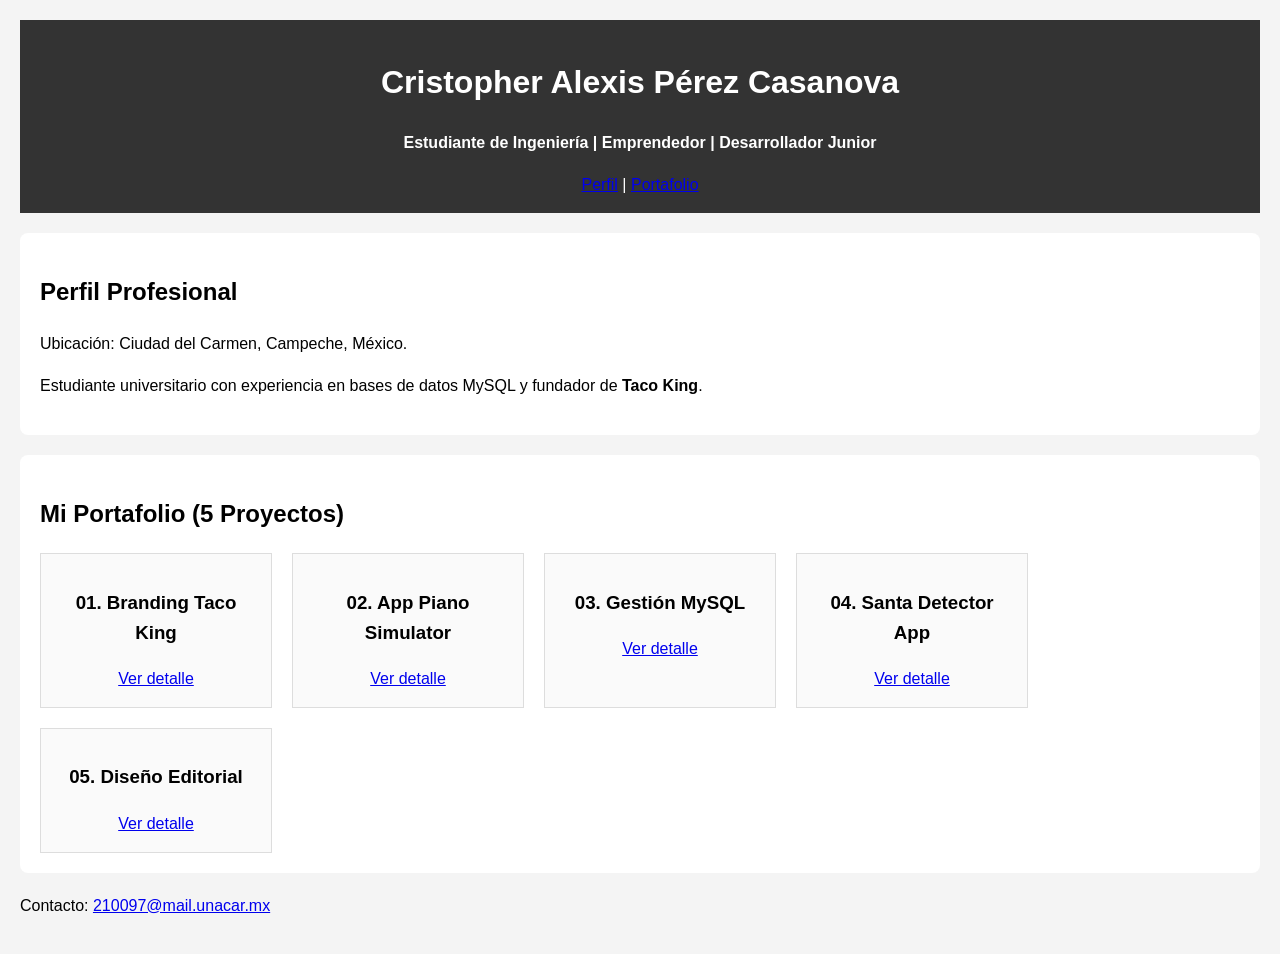
==== index.html @ 4bbd2e5c "Mi CV terminado con imagenes" ====
<!DOCTYPE html>
<html lang="es">
<head>
    <meta charset="UTF-8">
    <meta name="viewport" content="width=device-width, initial-scale=1.0">
    <title>CV | Cristopher Pérez Casanova</title>
    <link rel="stylesheet" href="estilo.css">
</head>
<body>

    <header>
        <h1>Cristopher Alexis Pérez Casanova</h1>
        <p><strong>Estudiante de Ingeniería | Emprendedor | Desarrollador Junior</strong></p>
        <nav>
            <a href="#perfil">Perfil</a> | <a href="#proyectos">Portafolio</a>
        </nav>
    </header>

    <main>
        <section id="perfil">
            <h2>Perfil Profesional</h2>
            <p>Ubicación: Ciudad del Carmen, Campeche, México.</p>
            <p>Estudiante universitario con experiencia en bases de datos MySQL y fundador de <strong>Taco King</strong>.</p>
        </section>

        <section id="proyectos">
            <h2>Mi Portafolio (5 Proyectos)</h2>
            <div style="display: flex; gap: 20px; flex-wrap: wrap;">
                <article>
                    <h3>01. Branding Taco King</h3>
                    <a href="proyecto1.html">Ver detalle</a>
                </article>
                <article>
                    <h3>02. App Piano Simulator</h3>
                    <a href="proyecto2.html">Ver detalle</a>
                </article>
                <article>
                    <h3>03. Gestión MySQL</h3>
                    <a href="proyecto3.html">Ver detalle</a>
                </article>
                <article>
                    <h3>04. Santa Detector App</h3>
                    <a href="proyecto4.html">Ver detalle</a>
                </article>
                <article>
                    <h3>05. Diseño Editorial</h3>
                    <a href="proyecto5.html">Ver detalle</a>
                </article>
            </div>
        </section>
    </main>

    <footer>
        <p>Contacto: <a href="mailto:210097@mail.unacar.mx">210097@mail.unacar.mx</a></p>
    </footer>

</body>
</html>
---- estilo.css ----
/* Estilos generales */
body {
    font-family: Arial, sans-serif;
    line-height: 1.6;
    margin: 0;
    padding: 20px;
    background-color: #f4f4f4;
}

header {
    background: #333;
    color: #fff;
    padding: 1rem;
    text-align: center;
}

section {
    background: #fff;
    margin: 20px 0;
    padding: 20px;
    border-radius: 8px;
}

/* Aplicando FLEX a la galería de proyectos */
.galeria {
    display: flex;
    flex-wrap: wrap;
    gap: 20px;
    justify-content: space-around;
}

article {
    border: 1px solid #ddd;
    padding: 15px;
    background: #fafafa;
    width: 200px;
    text-align: center;
}
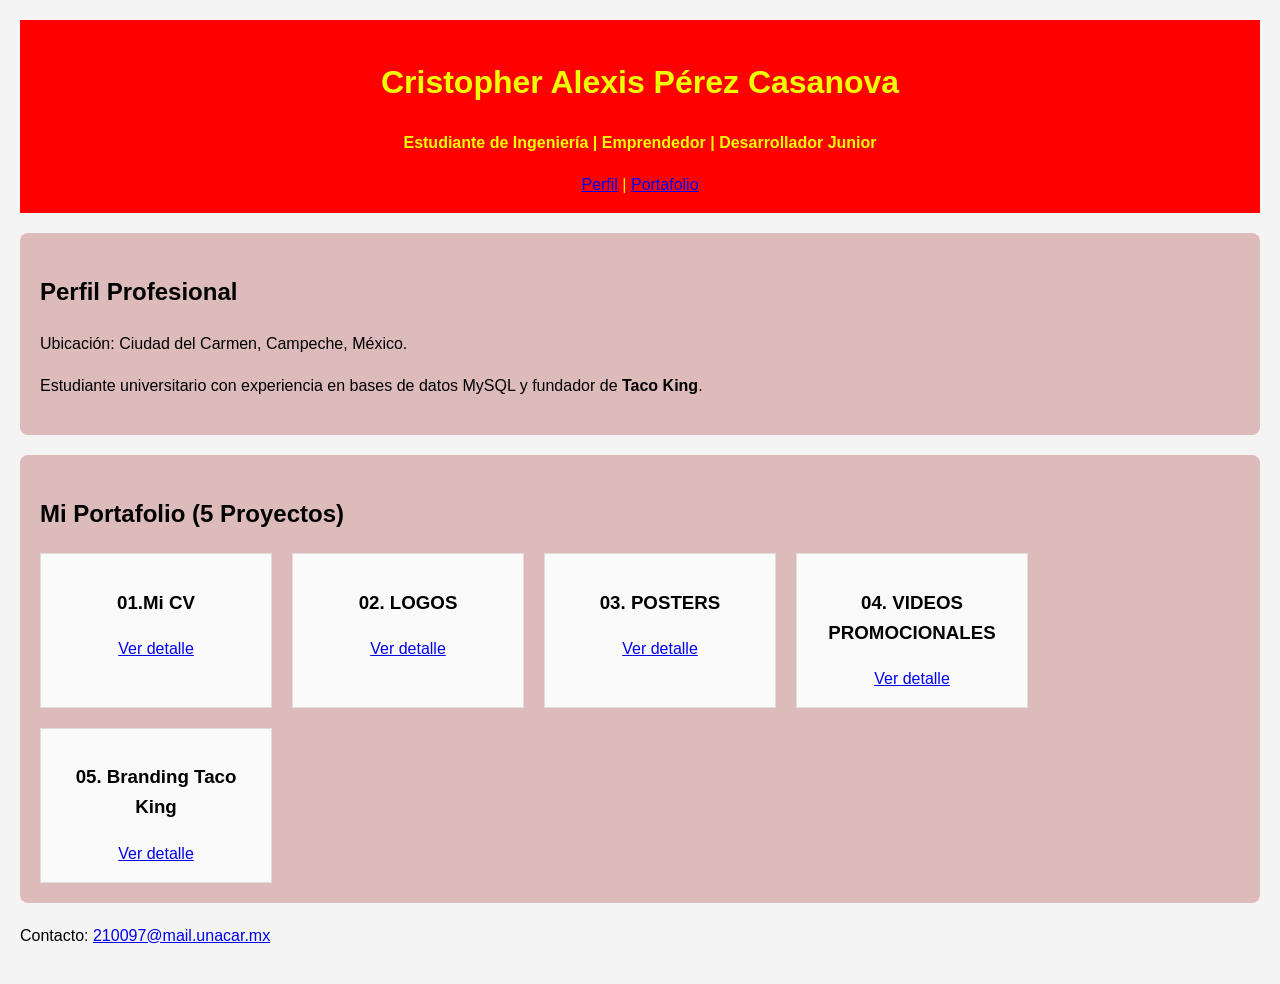
==== commit a24d4968: "Actualización de títulos en proyectos" ====
--- a/index.html
+++ b/index.html
@@ -27,23 +27,23 @@
             <h2>Mi Portafolio (5 Proyectos)</h2>
             <div style="display: flex; gap: 20px; flex-wrap: wrap;">
                 <article>
-                    <h3>01. Branding Taco King</h3>
+                    <h3>01.Mi CV</h3>
                     <a href="proyecto1.html">Ver detalle</a>
                 </article>
                 <article>
-                    <h3>02. App Piano Simulator</h3>
+                    <h3>02. LOGOS</h3>
                     <a href="proyecto2.html">Ver detalle</a>
                 </article>
                 <article>
-                    <h3>03. Gestión MySQL</h3>
+                    <h3>03. POSTERS</h3>
                     <a href="proyecto3.html">Ver detalle</a>
                 </article>
                 <article>
-                    <h3>04. Santa Detector App</h3>
+                    <h3>04. VIDEOS PROMOCIONALES</h3>
                     <a href="proyecto4.html">Ver detalle</a>
                 </article>
                 <article>
-                    <h3>05. Diseño Editorial</h3>
+                    <h3>05. Branding Taco King</h3>
                     <a href="proyecto5.html">Ver detalle</a>
                 </article>
             </div>
--- a/estilo.css
+++ b/estilo.css
@@ -8,14 +8,14 @@
 }
 
 header {
-    background: #333;
-    color: #fff;
+    background: #ff0000;
+    color: #eeff00;
     padding: 1rem;
     text-align: center;
 }
 
 section {
-    background: #fff;
+    background: #ddbbbb;
     margin: 20px 0;
     padding: 20px;
     border-radius: 8px;
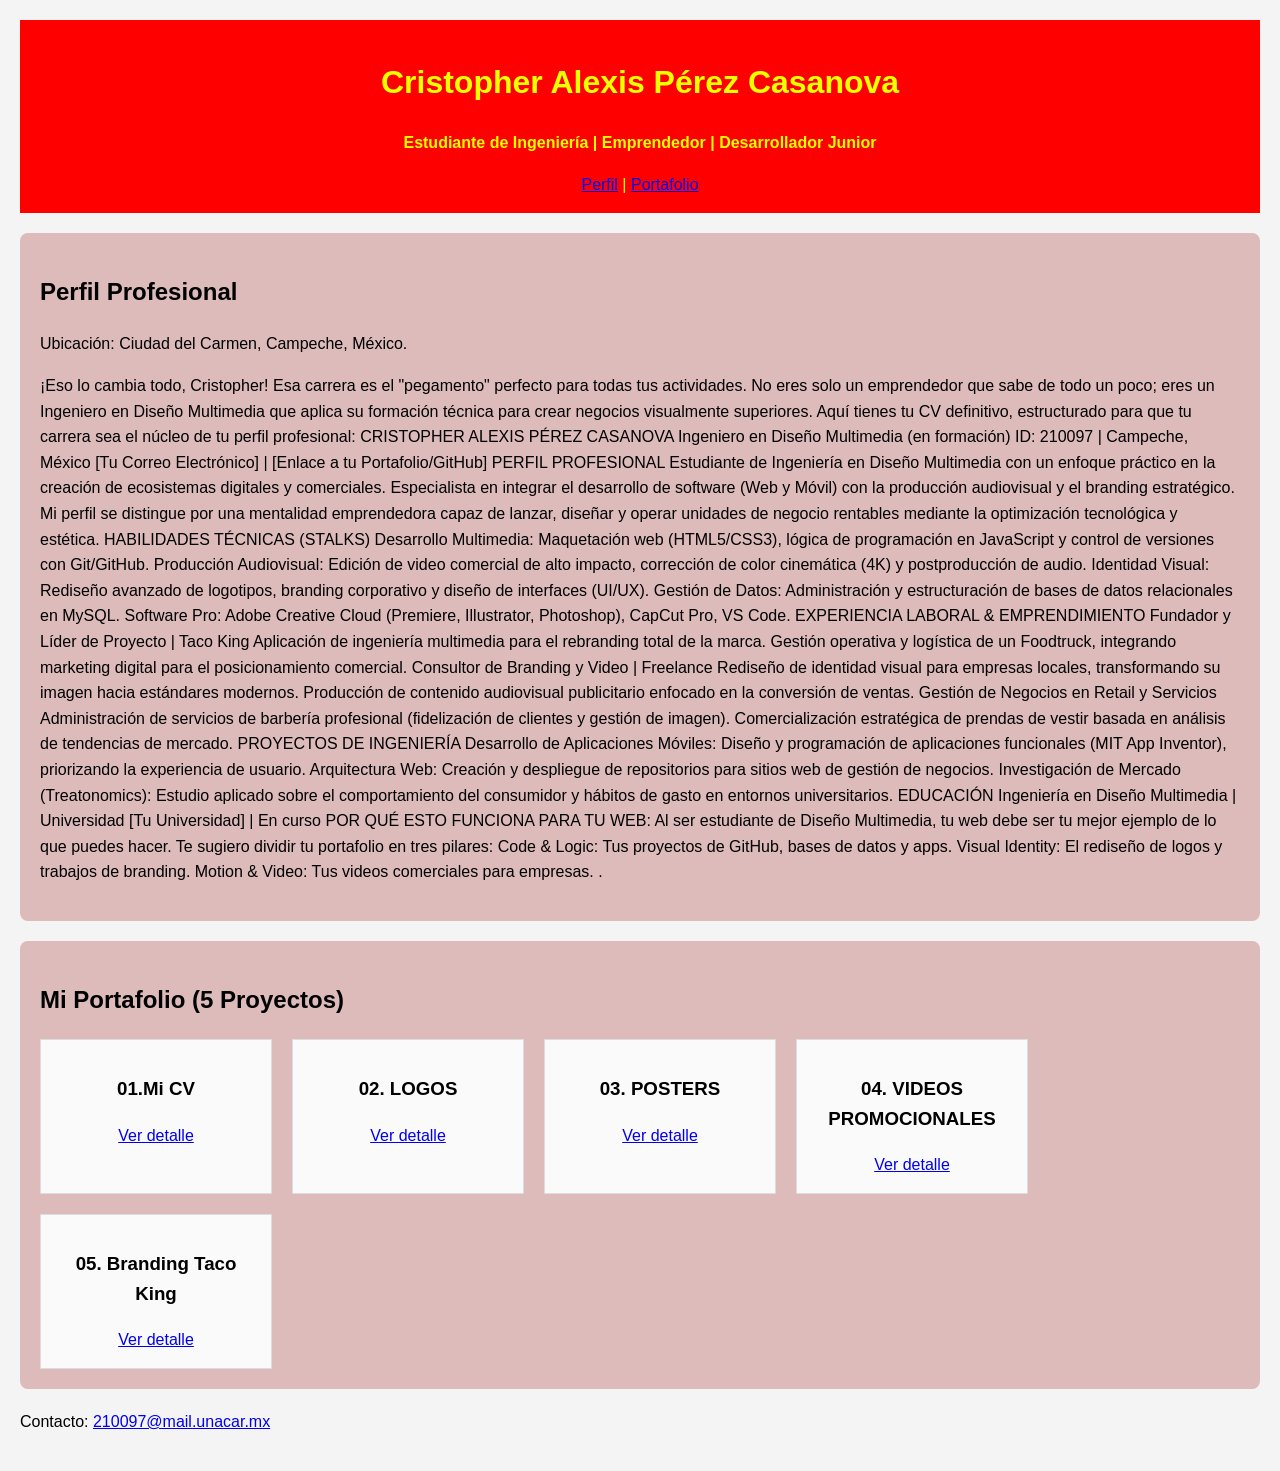
==== commit 75b6984b: "Actualización de información y títulos" ====
--- a/index.html
+++ b/index.html
@@ -20,7 +20,66 @@
         <section id="perfil">
             <h2>Perfil Profesional</h2>
             <p>Ubicación: Ciudad del Carmen, Campeche, México.</p>
-            <p>Estudiante universitario con experiencia en bases de datos MySQL y fundador de <strong>Taco King</strong>.</p>
+            <p>¡Eso lo cambia todo, Cristopher! Esa carrera es el "pegamento" perfecto para todas tus actividades. No eres solo un emprendedor que sabe de todo un poco; eres un Ingeniero en Diseño Multimedia que aplica su formación técnica para crear negocios visualmente superiores.
+
+Aquí tienes tu CV definitivo, estructurado para que tu carrera sea el núcleo de tu perfil profesional:
+
+CRISTOPHER ALEXIS PÉREZ CASANOVA
+Ingeniero en Diseño Multimedia (en formación)
+ID: 210097 | Campeche, México
+[Tu Correo Electrónico] | [Enlace a tu Portafolio/GitHub]
+
+PERFIL PROFESIONAL
+Estudiante de Ingeniería en Diseño Multimedia con un enfoque práctico en la creación de ecosistemas digitales y comerciales. Especialista en integrar el desarrollo de software (Web y Móvil) con la producción audiovisual y el branding estratégico. Mi perfil se distingue por una mentalidad emprendedora capaz de lanzar, diseñar y operar unidades de negocio rentables mediante la optimización tecnológica y estética.
+
+HABILIDADES TÉCNICAS (STALKS)
+Desarrollo Multimedia: Maquetación web (HTML5/CSS3), lógica de programación en JavaScript y control de versiones con Git/GitHub.
+
+Producción Audiovisual: Edición de video comercial de alto impacto, corrección de color cinemática (4K) y postproducción de audio.
+
+Identidad Visual: Rediseño avanzado de logotipos, branding corporativo y diseño de interfaces (UI/UX).
+
+Gestión de Datos: Administración y estructuración de bases de datos relacionales en MySQL.
+
+Software Pro: Adobe Creative Cloud (Premiere, Illustrator, Photoshop), CapCut Pro, VS Code.
+
+EXPERIENCIA LABORAL & EMPRENDIMIENTO
+Fundador y Líder de Proyecto | Taco King
+
+Aplicación de ingeniería multimedia para el rebranding total de la marca.
+
+Gestión operativa y logística de un Foodtruck, integrando marketing digital para el posicionamiento comercial.
+
+Consultor de Branding y Video | Freelance
+
+Rediseño de identidad visual para empresas locales, transformando su imagen hacia estándares modernos.
+
+Producción de contenido audiovisual publicitario enfocado en la conversión de ventas.
+
+Gestión de Negocios en Retail y Servicios
+
+Administración de servicios de barbería profesional (fidelización de clientes y gestión de imagen).
+
+Comercialización estratégica de prendas de vestir basada en análisis de tendencias de mercado.
+
+PROYECTOS DE INGENIERÍA
+Desarrollo de Aplicaciones Móviles: Diseño y programación de aplicaciones funcionales (MIT App Inventor), priorizando la experiencia de usuario.
+
+Arquitectura Web: Creación y despliegue de repositorios para sitios web de gestión de negocios.
+
+Investigación de Mercado (Treatonomics): Estudio aplicado sobre el comportamiento del consumidor y hábitos de gasto en entornos universitarios.
+
+EDUCACIÓN
+Ingeniería en Diseño Multimedia | Universidad [Tu Universidad] | En curso
+
+POR QUÉ ESTO FUNCIONA PARA TU WEB:
+Al ser estudiante de Diseño Multimedia, tu web debe ser tu mejor ejemplo de lo que puedes hacer. Te sugiero dividir tu portafolio en tres pilares:
+
+Code & Logic: Tus proyectos de GitHub, bases de datos y apps.
+
+Visual Identity: El rediseño de logos y trabajos de branding.
+
+Motion & Video: Tus videos comerciales para empresas. .</p>
         </section>
 
         <section id="proyectos">
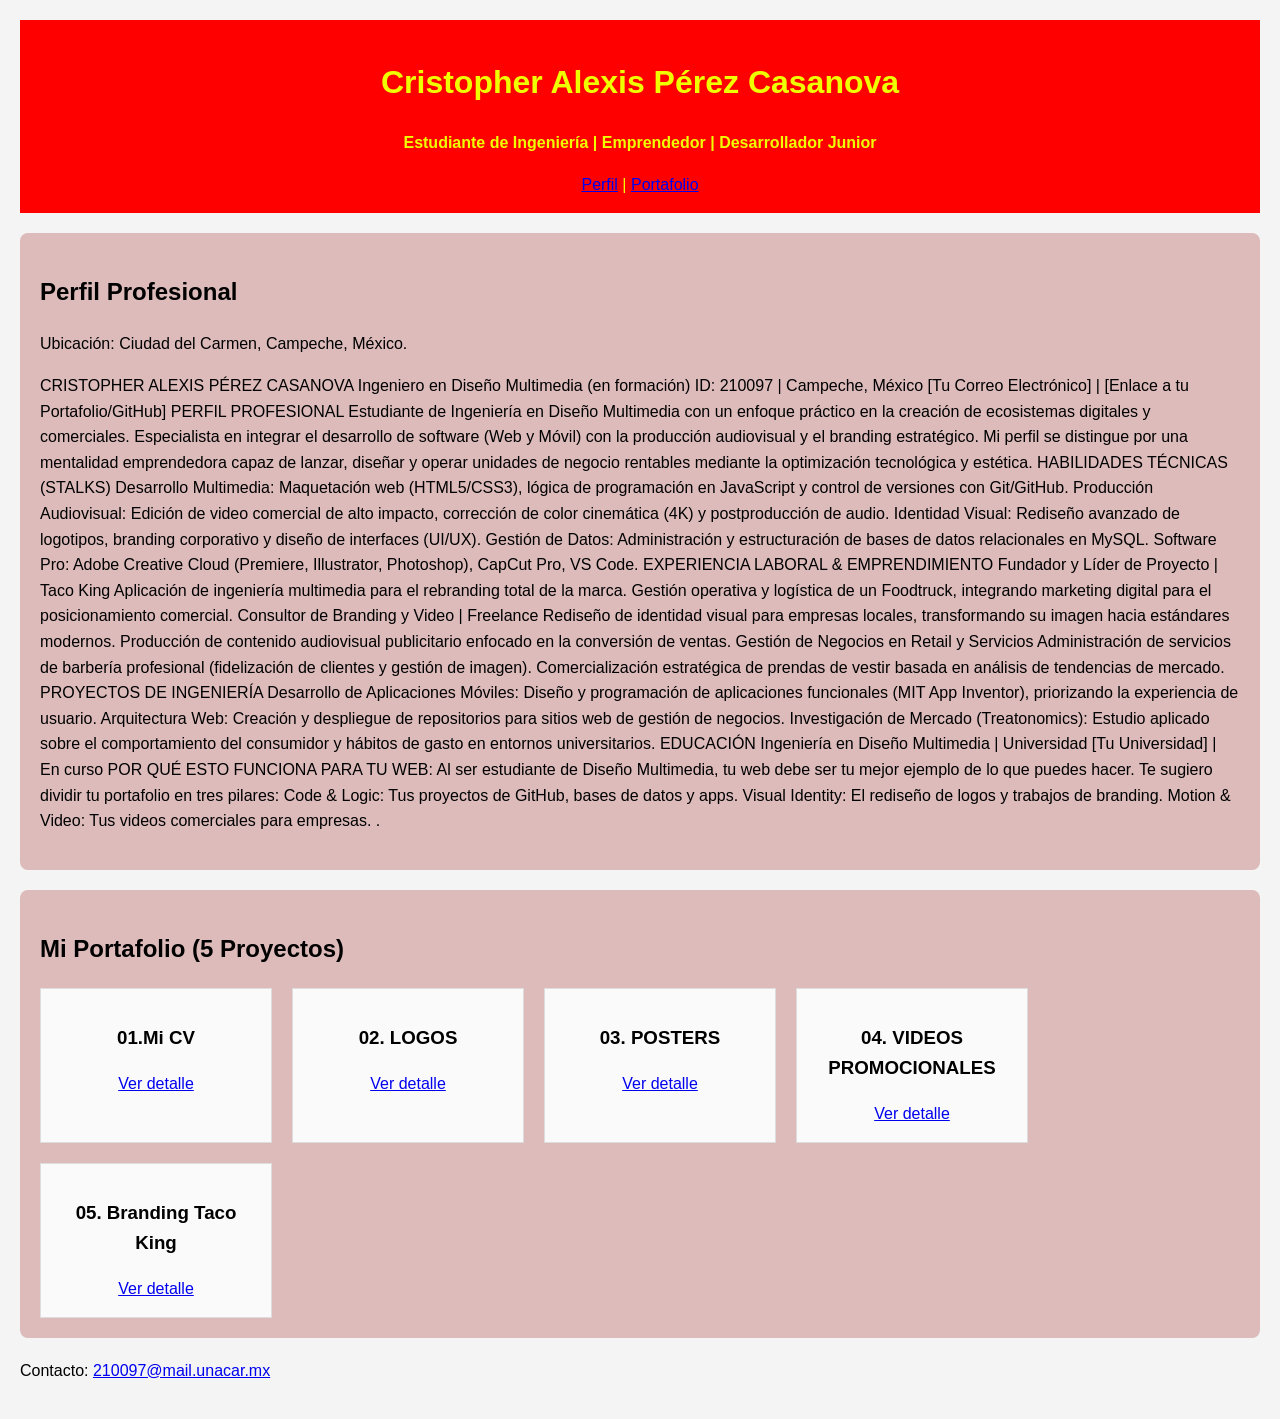
==== commit 95a0b45a: "Actualización de información y títulos" ====
--- a/index.html
+++ b/index.html
@@ -20,11 +20,7 @@
         <section id="perfil">
             <h2>Perfil Profesional</h2>
             <p>Ubicación: Ciudad del Carmen, Campeche, México.</p>
-            <p>¡Eso lo cambia todo, Cristopher! Esa carrera es el "pegamento" perfecto para todas tus actividades. No eres solo un emprendedor que sabe de todo un poco; eres un Ingeniero en Diseño Multimedia que aplica su formación técnica para crear negocios visualmente superiores.
-
-Aquí tienes tu CV definitivo, estructurado para que tu carrera sea el núcleo de tu perfil profesional:
-
-CRISTOPHER ALEXIS PÉREZ CASANOVA
+            <p>CRISTOPHER ALEXIS PÉREZ CASANOVA
 Ingeniero en Diseño Multimedia (en formación)
 ID: 210097 | Campeche, México
 [Tu Correo Electrónico] | [Enlace a tu Portafolio/GitHub]
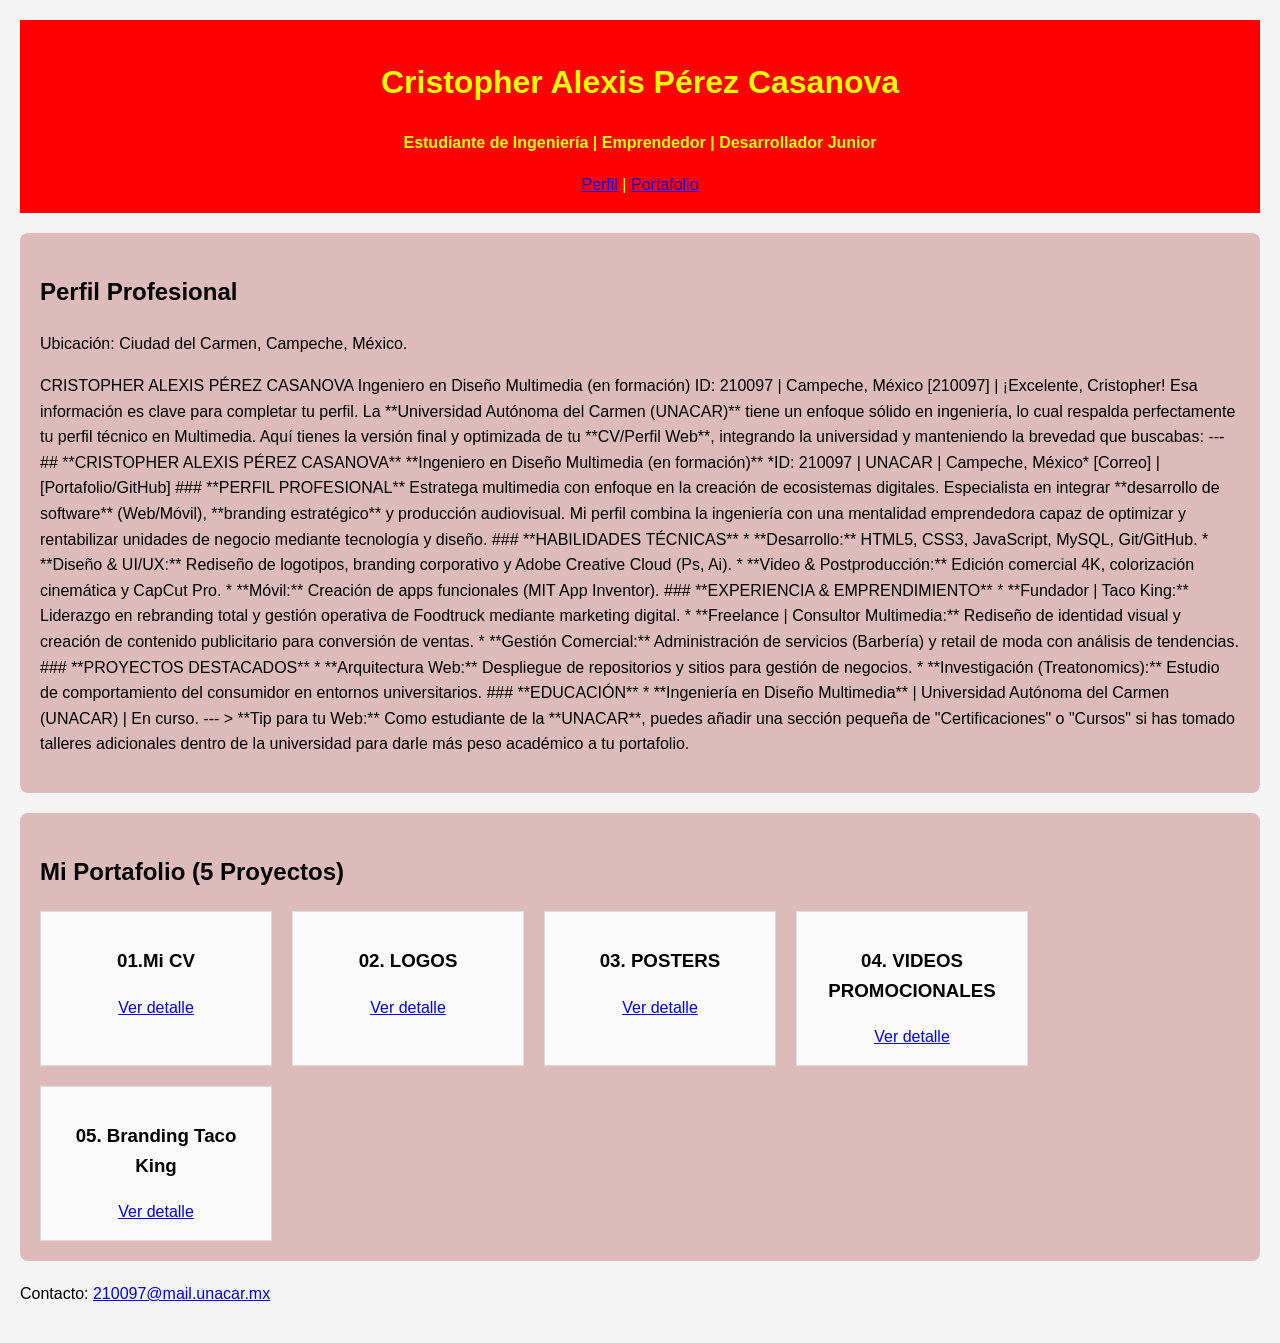
==== commit 457fbb63: "Actualización de información y títulos" ====
--- a/index.html
+++ b/index.html
@@ -23,59 +23,43 @@
             <p>CRISTOPHER ALEXIS PÉREZ CASANOVA
 Ingeniero en Diseño Multimedia (en formación)
 ID: 210097 | Campeche, México
-[Tu Correo Electrónico] | [Enlace a tu Portafolio/GitHub]
+[210097] | 
 
-PERFIL PROFESIONAL
-Estudiante de Ingeniería en Diseño Multimedia con un enfoque práctico en la creación de ecosistemas digitales y comerciales. Especialista en integrar el desarrollo de software (Web y Móvil) con la producción audiovisual y el branding estratégico. Mi perfil se distingue por una mentalidad emprendedora capaz de lanzar, diseñar y operar unidades de negocio rentables mediante la optimización tecnológica y estética.
+¡Excelente, Cristopher! Esa información es clave para completar tu perfil. La **Universidad Autónoma del Carmen (UNACAR)** tiene un enfoque sólido en ingeniería, lo cual respalda perfectamente tu perfil técnico en Multimedia.
 
-HABILIDADES TÉCNICAS (STALKS)
-Desarrollo Multimedia: Maquetación web (HTML5/CSS3), lógica de programación en JavaScript y control de versiones con Git/GitHub.
+Aquí tienes la versión final y optimizada de tu **CV/Perfil Web**, integrando la universidad y manteniendo la brevedad que buscabas:
 
-Producción Audiovisual: Edición de video comercial de alto impacto, corrección de color cinemática (4K) y postproducción de audio.
+---
 
-Identidad Visual: Rediseño avanzado de logotipos, branding corporativo y diseño de interfaces (UI/UX).
+## **CRISTOPHER ALEXIS PÉREZ CASANOVA**
+**Ingeniero en Diseño Multimedia (en formación)**
+*ID: 210097 | UNACAR | Campeche, México*
+[Correo] | [Portafolio/GitHub]
 
-Gestión de Datos: Administración y estructuración de bases de datos relacionales en MySQL.
+### **PERFIL PROFESIONAL**
+Estratega multimedia con enfoque en la creación de ecosistemas digitales. Especialista en integrar **desarrollo de software** (Web/Móvil), **branding estratégico** y producción audiovisual. Mi perfil combina la ingeniería con una mentalidad emprendedora capaz de optimizar y rentabilizar unidades de negocio mediante tecnología y diseño.
 
-Software Pro: Adobe Creative Cloud (Premiere, Illustrator, Photoshop), CapCut Pro, VS Code.
+### **HABILIDADES TÉCNICAS**
+* **Desarrollo:** HTML5, CSS3, JavaScript, MySQL, Git/GitHub.
+* **Diseño & UI/UX:** Rediseño de logotipos, branding corporativo y Adobe Creative Cloud (Ps, Ai).
+* **Video & Postproducción:** Edición comercial 4K, colorización cinemática y CapCut Pro.
+* **Móvil:** Creación de apps funcionales (MIT App Inventor).
 
-EXPERIENCIA LABORAL & EMPRENDIMIENTO
-Fundador y Líder de Proyecto | Taco King
+### **EXPERIENCIA & EMPRENDIMIENTO**
+* **Fundador | Taco King:** Liderazgo en rebranding total y gestión operativa de Foodtruck mediante marketing digital.
+* **Freelance | Consultor Multimedia:** Rediseño de identidad visual y creación de contenido publicitario para conversión de ventas.
+* **Gestión Comercial:** Administración de servicios (Barbería) y retail de moda con análisis de tendencias.
 
-Aplicación de ingeniería multimedia para el rebranding total de la marca.
+### **PROYECTOS DESTACADOS**
+* **Arquitectura Web:** Despliegue de repositorios y sitios para gestión de negocios.
+* **Investigación (Treatonomics):** Estudio de comportamiento del consumidor en entornos universitarios.
 
-Gestión operativa y logística de un Foodtruck, integrando marketing digital para el posicionamiento comercial.
+### **EDUCACIÓN**
+* **Ingeniería en Diseño Multimedia** | Universidad Autónoma del Carmen (UNACAR) | En curso.
 
-Consultor de Branding y Video | Freelance
+---
 
-Rediseño de identidad visual para empresas locales, transformando su imagen hacia estándares modernos.
-
-Producción de contenido audiovisual publicitario enfocado en la conversión de ventas.
-
-Gestión de Negocios en Retail y Servicios
-
-Administración de servicios de barbería profesional (fidelización de clientes y gestión de imagen).
-
-Comercialización estratégica de prendas de vestir basada en análisis de tendencias de mercado.
-
-PROYECTOS DE INGENIERÍA
-Desarrollo de Aplicaciones Móviles: Diseño y programación de aplicaciones funcionales (MIT App Inventor), priorizando la experiencia de usuario.
-
-Arquitectura Web: Creación y despliegue de repositorios para sitios web de gestión de negocios.
-
-Investigación de Mercado (Treatonomics): Estudio aplicado sobre el comportamiento del consumidor y hábitos de gasto en entornos universitarios.
-
-EDUCACIÓN
-Ingeniería en Diseño Multimedia | Universidad [Tu Universidad] | En curso
-
-POR QUÉ ESTO FUNCIONA PARA TU WEB:
-Al ser estudiante de Diseño Multimedia, tu web debe ser tu mejor ejemplo de lo que puedes hacer. Te sugiero dividir tu portafolio en tres pilares:
-
-Code & Logic: Tus proyectos de GitHub, bases de datos y apps.
-
-Visual Identity: El rediseño de logos y trabajos de branding.
-
-Motion & Video: Tus videos comerciales para empresas. .</p>
+> **Tip para tu Web:** Como estudiante de la **UNACAR**, puedes añadir una sección pequeña de "Certificaciones" o "Cursos" si has tomado talleres adicionales dentro de la universidad para darle más peso académico a tu portafolio.</p>
         </section>
 
         <section id="proyectos">
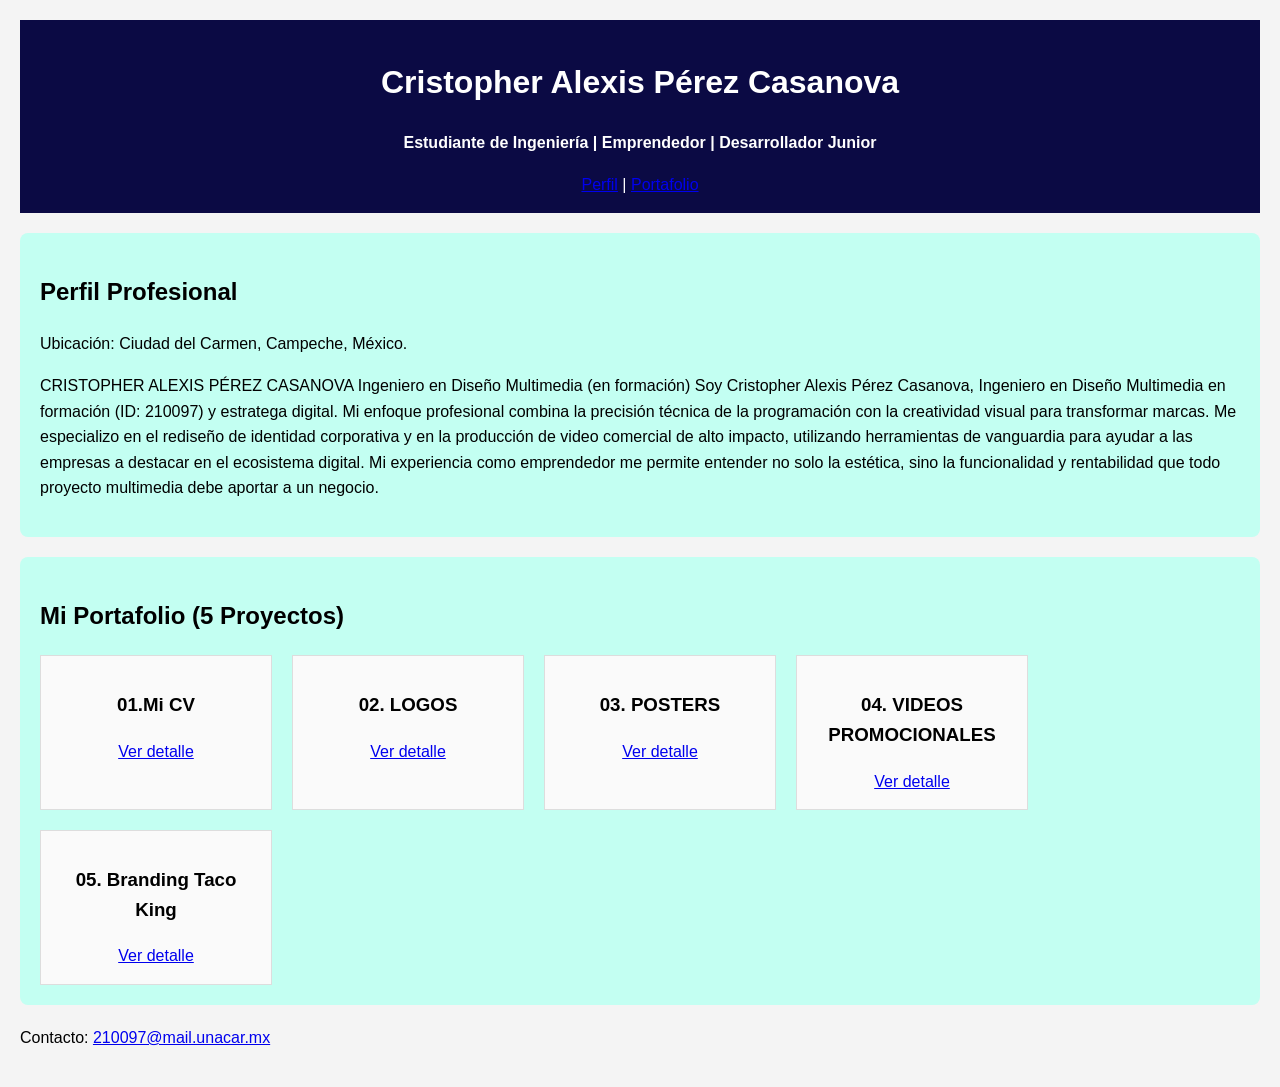
==== commit 60e6f9ac: "Actualización de información y títulos" ====
--- a/index.html
+++ b/index.html
@@ -22,44 +22,7 @@
             <p>Ubicación: Ciudad del Carmen, Campeche, México.</p>
             <p>CRISTOPHER ALEXIS PÉREZ CASANOVA
 Ingeniero en Diseño Multimedia (en formación)
-ID: 210097 | Campeche, México
-[210097] | 
-
-¡Excelente, Cristopher! Esa información es clave para completar tu perfil. La **Universidad Autónoma del Carmen (UNACAR)** tiene un enfoque sólido en ingeniería, lo cual respalda perfectamente tu perfil técnico en Multimedia.
-
-Aquí tienes la versión final y optimizada de tu **CV/Perfil Web**, integrando la universidad y manteniendo la brevedad que buscabas:
-
----
-
-## **CRISTOPHER ALEXIS PÉREZ CASANOVA**
-**Ingeniero en Diseño Multimedia (en formación)**
-*ID: 210097 | UNACAR | Campeche, México*
-[Correo] | [Portafolio/GitHub]
-
-### **PERFIL PROFESIONAL**
-Estratega multimedia con enfoque en la creación de ecosistemas digitales. Especialista en integrar **desarrollo de software** (Web/Móvil), **branding estratégico** y producción audiovisual. Mi perfil combina la ingeniería con una mentalidad emprendedora capaz de optimizar y rentabilizar unidades de negocio mediante tecnología y diseño.
-
-### **HABILIDADES TÉCNICAS**
-* **Desarrollo:** HTML5, CSS3, JavaScript, MySQL, Git/GitHub.
-* **Diseño & UI/UX:** Rediseño de logotipos, branding corporativo y Adobe Creative Cloud (Ps, Ai).
-* **Video & Postproducción:** Edición comercial 4K, colorización cinemática y CapCut Pro.
-* **Móvil:** Creación de apps funcionales (MIT App Inventor).
-
-### **EXPERIENCIA & EMPRENDIMIENTO**
-* **Fundador | Taco King:** Liderazgo en rebranding total y gestión operativa de Foodtruck mediante marketing digital.
-* **Freelance | Consultor Multimedia:** Rediseño de identidad visual y creación de contenido publicitario para conversión de ventas.
-* **Gestión Comercial:** Administración de servicios (Barbería) y retail de moda con análisis de tendencias.
-
-### **PROYECTOS DESTACADOS**
-* **Arquitectura Web:** Despliegue de repositorios y sitios para gestión de negocios.
-* **Investigación (Treatonomics):** Estudio de comportamiento del consumidor en entornos universitarios.
-
-### **EDUCACIÓN**
-* **Ingeniería en Diseño Multimedia** | Universidad Autónoma del Carmen (UNACAR) | En curso.
-
----
-
-> **Tip para tu Web:** Como estudiante de la **UNACAR**, puedes añadir una sección pequeña de "Certificaciones" o "Cursos" si has tomado talleres adicionales dentro de la universidad para darle más peso académico a tu portafolio.</p>
+Soy Cristopher Alexis Pérez Casanova, Ingeniero en Diseño Multimedia en formación (ID: 210097) y estratega digital. Mi enfoque profesional combina la precisión técnica de la programación con la creatividad visual para transformar marcas. Me especializo en el rediseño de identidad corporativa y en la producción de video comercial de alto impacto, utilizando herramientas de vanguardia para ayudar a las empresas a destacar en el ecosistema digital. Mi experiencia como emprendedor me permite entender no solo la estética, sino la funcionalidad y rentabilidad que todo proyecto multimedia debe aportar a un negocio.</p>
         </section>
 
         <section id="proyectos">
--- a/estilo.css
+++ b/estilo.css
@@ -8,14 +8,14 @@
 }
 
 header {
-    background: #ff0000;
-    color: #eeff00;
+    background: #0b0a44;
+    color: #ffffff;
     padding: 1rem;
     text-align: center;
 }
 
 section {
-    background: #ddbbbb;
+    background: #c3fff2;
     margin: 20px 0;
     padding: 20px;
     border-radius: 8px;
